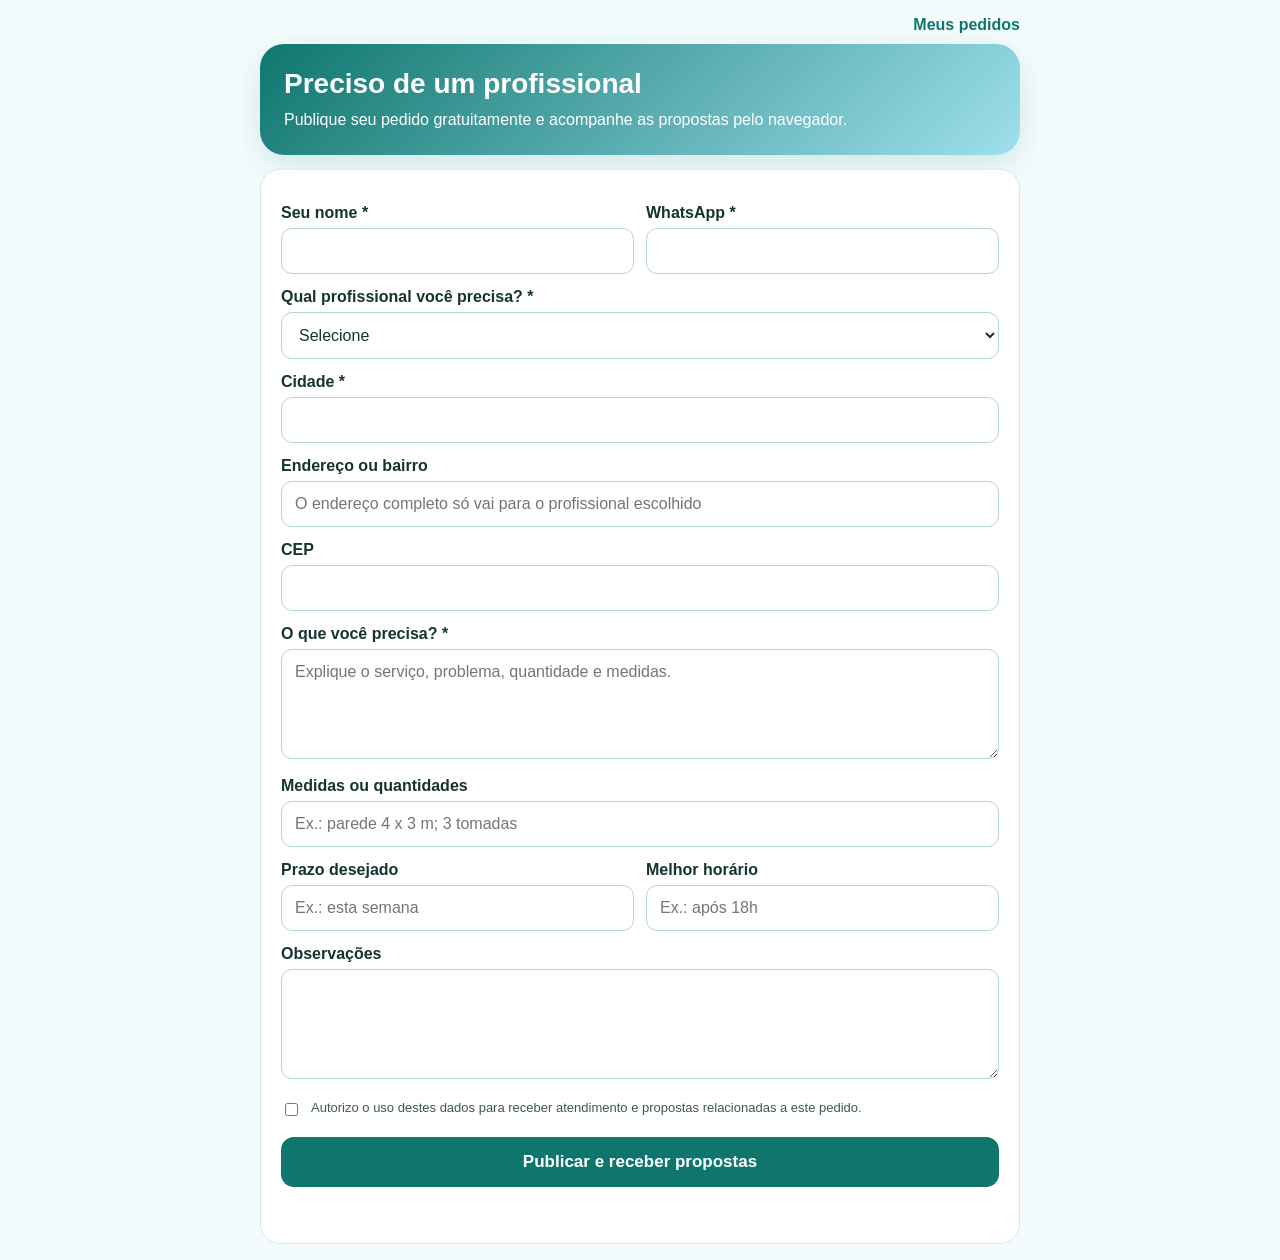
==== index.html @ acdcad5b "Publica site OrcaZap v6" ====
<!doctype html>
<html lang="pt-BR">
<head>
  <meta charset="utf-8">
  <meta name="viewport" content="width=device-width,initial-scale=1">
  <meta name="theme-color" content="#0f766e">
  <title>Preciso de um profissional | OrçaZap</title>
  <style>
    :root { font-family: Arial, Helvetica, sans-serif; color:#153431; background:#f4fbfc; }
    * { box-sizing:border-box; }
    body { margin:0; padding:16px; }
    main { max-width:760px; margin:auto; }
    header { padding:24px; border-radius:24px; background:linear-gradient(135deg,#0f766e,#9edfec); color:white; box-shadow:0 10px 30px rgba(15,118,110,.15); }
    header h1 { margin:0 0 8px; font-size:28px; }
    header p { margin:0; line-height:1.45; }
    form { margin-top:14px; padding:20px; border:1px solid #d7eaed; border-radius:20px; background:white; }
    .grid { display:grid; grid-template-columns:1fr 1fr; gap:12px; }
    label { display:block; margin:14px 0 6px; font-weight:800; }
    input, textarea, select { width:100%; padding:13px; border:1px solid #b8d5d8; border-radius:11px; font:inherit; color:#153431; background:white; }
    input:focus, textarea:focus, select:focus { outline:3px solid rgba(15,118,110,.14); border-color:#0f766e; }
    textarea { min-height:110px; resize:vertical; }
    button { width:100%; margin-top:18px; padding:15px; border:0; border-radius:13px; background:#0f766e; color:white; font-size:17px; font-weight:900; cursor:pointer; }
    button:disabled { opacity:.62; cursor:wait; }
    .small { font-size:13px; line-height:1.45; opacity:.82; }
    .choice { margin-top:16px; padding:14px; border-radius:14px; background:#eaf7fb; border:1px solid #d8ecef; }
    .check { display:flex; gap:10px; align-items:flex-start; font-weight:400; margin:0; }
    .check input { width:auto; margin-top:4px; }
    #status { min-height:24px; margin-top:12px; font-weight:800; }
    .success { color:#0f766e; }
    .error { color:#a11f1f; }
    .hidden { display:none; }
    @media (max-width:620px) { body{padding:10px}.grid{grid-template-columns:1fr;gap:0}header{padding:20px}form{padding:16px} }
  </style>
</head>
<body>
<main>
  <nav style="display:flex;justify-content:flex-end;margin-bottom:10px">
    <a href="meus-pedidos.html" style="color:#0f766e;font-weight:800;text-decoration:none">Meus pedidos</a>
  </nav>
  <header>
    <h1 id="pageTitle">Preciso de um profissional</h1>
    <p id="pageSubtitle">Descreva o serviço e receba propostas de profissionais compatíveis.</p>
  </header>

  <form id="orderForm">
    <div class="grid">
      <div>
        <label for="clientName">Seu nome *</label>
        <input id="clientName" required autocomplete="name" maxlength="120">
      </div>
      <div>
        <label for="clientPhone">WhatsApp *</label>
        <input id="clientPhone" required inputmode="tel" autocomplete="tel" maxlength="30">
      </div>
    </div>

    <label id="professionLabel" for="profession">Qual profissional você precisa? *</label>
    <select id="profession" required>
      <option value="">Selecione</option>
      <option>Pedreiro</option>
      <option>Pintor</option>
      <option>Eletricista</option>
      <option>Encanador</option>
      <option>Técnico de T.I.</option>
      <option>Confeitaria, doces e salgados</option>
      <option>Produtora de casting</option>
      <option>Outros</option>
    </select>

    <label for="city">Cidade *</label>
    <input id="city" required autocomplete="address-level2" maxlength="120">

    <label for="address">Endereço ou bairro</label>
    <input id="address" placeholder="O endereço completo só vai para o profissional escolhido" maxlength="220">

    <label for="postalCode">CEP</label>
    <input id="postalCode" inputmode="numeric" autocomplete="postal-code" maxlength="20">

    <label for="serviceText">O que você precisa? *</label>
    <textarea id="serviceText" required maxlength="3000" placeholder="Explique o serviço, problema, quantidade e medidas."></textarea>

    <label for="measurements">Medidas ou quantidades</label>
    <input id="measurements" maxlength="500" placeholder="Ex.: parede 4 x 3 m; 3 tomadas">

    <div class="grid">
      <div>
        <label for="desiredDate">Prazo desejado</label>
        <input id="desiredDate" maxlength="120" placeholder="Ex.: esta semana">
      </div>
      <div>
        <label for="bestContactTime">Melhor horário</label>
        <input id="bestContactTime" maxlength="120" placeholder="Ex.: após 18h">
      </div>
    </div>

    <label for="notes">Observações</label>
    <textarea id="notes" maxlength="1500"></textarea>

    <div id="marketplaceChoice" class="choice hidden">
      <label class="check">
        <input id="marketplaceConsent" type="checkbox">
        <span>
          Também quero comparar propostas de outros profissionais compatíveis.
          <br><span class="small">Seu telefone fica protegido até você escolher uma proposta.</span>
        </span>
      </label>
    </div>

    <label class="check" style="margin-top:16px">
      <input id="privacyConsent" type="checkbox" required>
      <span class="small">Autorizo o uso destes dados para receber atendimento e propostas relacionadas a este pedido.</span>
    </label>

    <button id="submitButton" type="submit">Publicar pedido</button>
    <div id="status" role="status" aria-live="polite"></div>
  </form>
</main>

<script src="config.js"></script>
<script>
  const cfg = window.ORCAZAP_BACKEND || {};
  const params = new URLSearchParams(location.search);
  const slug = params.get('p') || '';
  const partnerCode = params.get('loja') || '';
  const referralCode = params.get('ref') || '';
  const directMode = Boolean(slug);
  let professional = null;

  const form = document.getElementById('orderForm');
  const statusEl = document.getElementById('status');
  const button = document.getElementById('submitButton');
  const profession = document.getElementById('profession');
  const marketplaceChoice = document.getElementById('marketplaceChoice');

  function status(message, type='') {
    statusEl.textContent = message;
    statusEl.className = type;
  }

  async function rpc(name, body) {
    const base = String(cfg.supabaseUrl || '').replace(/\/+$/, '');
    const response = await fetch(`${base}/rest/v1/rpc/${name}`, {
      method:'POST',
      headers:{
        apikey:cfg.supabaseAnonKey,
        Authorization:`Bearer ${cfg.supabaseAnonKey}`,
        'Content-Type':'application/json'
      },
      body:JSON.stringify(body)
    });

    const raw = await response.text();
    let data = null;
    if (raw.trim()) {
      try { data = JSON.parse(raw); } catch (_) { data = raw; }
    }

    if (!response.ok) {
      throw new Error(data?.message || data?.hint || 'Não foi possível concluir.');
    }
    return data;
  }

  async function preparePage() {
    if (!cfg.supabaseUrl || !cfg.supabaseAnonKey) {
      status('Página ainda não configurada.', 'error');
      button.disabled = true;
      return;
    }

    if (!directMode) {
      document.getElementById('pageTitle').textContent = 'Preciso de um profissional';
      document.getElementById('pageSubtitle').textContent =
        'Publique seu pedido gratuitamente e acompanhe as propostas pelo navegador.';
      button.textContent = 'Publicar e receber propostas';
      return;
    }

    try {
      const rows = await rpc('orcazap_get_public_professional', { p_slug:slug });
      if (!Array.isArray(rows) || !rows.length) {
        throw new Error('Profissional não encontrado ou link desativado.');
      }

      professional = rows[0];
      document.getElementById('pageTitle').textContent =
        `Pedir orçamento para ${professional.display_name}`;
      const ratingCount = Number(professional.rating_count || 0);
      const ratingAverage = Number(professional.rating_average || 0);
      document.getElementById('pageSubtitle').textContent = [
        professional.profession,
        professional.city,
        ratingCount ? `★ ${ratingAverage.toFixed(1)} (${ratingCount})` : ''
      ].filter(Boolean).join(' • ');
      profession.value = professional.profession;
      profession.disabled = true;
      marketplaceChoice.classList.remove('hidden');
      button.textContent = 'Enviar pedido';
    } catch (error) {
      status(error.message, 'error');
      button.disabled = true;
    }
  }

  form.addEventListener('submit', async (event) => {
    event.preventDefault();
    button.disabled = true;
    status('Enviando pedido...');

    const data = {
      clientName:document.getElementById('clientName').value.trim(),
      clientPhone:document.getElementById('clientPhone').value.trim(),
      profession:profession.value.trim(),
      city:document.getElementById('city').value.trim(),
      address:document.getElementById('address').value.trim(),
      postalCode:document.getElementById('postalCode').value.trim(),
      serviceText:document.getElementById('serviceText').value.trim(),
      measurements:document.getElementById('measurements').value.trim(),
      desiredDate:document.getElementById('desiredDate').value.trim(),
      bestContactTime:document.getElementById('bestContactTime').value.trim(),
      notes:document.getElementById('notes').value.trim()
    };

    try {
      let marketplaceResult = null;

      if (directMode) {
        await rpc('orcazap_submit_order_request', {
          p_slug:slug,
          p_client_name:data.clientName,
          p_client_phone:data.clientPhone,
          p_address:data.address,
          p_city:data.city,
          p_postal_code:data.postalCode,
          p_service_text:data.serviceText,
          p_measurements:data.measurements,
          p_desired_date:data.desiredDate,
          p_best_contact_time:data.bestContactTime,
          p_notes:data.notes
        });

        if (document.getElementById('marketplaceConsent').checked) {
          marketplaceResult = await rpc('orcazap_create_marketplace_request', {
            p_client_name:data.clientName,
            p_client_phone:data.clientPhone,
            p_city:data.city,
            p_profession:data.profession,
            p_service_text:data.serviceText,
            p_measurements:data.measurements,
            p_desired_date:data.desiredDate,
            p_notes:[
              data.notes,
              data.bestContactTime ? `Melhor horário: ${data.bestContactTime}` : '',
              referralCode ? `Código de origem: ${referralCode}` : ''
            ].filter(Boolean).join('\n'),
            p_origin_slug:slug,
            p_partner_code:partnerCode
          });
        }
      } else {
        marketplaceResult = await rpc('orcazap_create_marketplace_request', {
          p_client_name:data.clientName,
          p_client_phone:data.clientPhone,
          p_city:data.city,
          p_profession:data.profession,
          p_service_text:data.serviceText,
          p_measurements:data.measurements,
          p_desired_date:data.desiredDate,
          p_notes:[
            data.notes,
            data.bestContactTime ? `Melhor horário: ${data.bestContactTime}` : '',
            referralCode ? `Código de origem: ${referralCode}` : ''
          ].filter(Boolean).join('\n'),
          p_origin_slug:'',
          p_partner_code:partnerCode
        });
      }

      if (marketplaceResult?.access_token) {
        const accessToken = String(marketplaceResult.access_token);
        const recent = JSON.parse(
          localStorage.getItem('orcazap_recent_requests_v1') || '[]'
        ).filter(item => item && item.token !== accessToken);

        recent.unshift({
          token: accessToken,
          profession: data.profession,
          city: data.city,
          serviceText: data.serviceText,
          createdAt: new Date().toISOString()
        });

        localStorage.setItem(
          'orcazap_recent_requests_v1',
          JSON.stringify(recent.slice(0, 20))
        );

        const token = encodeURIComponent(accessToken);
        location.href = `acompanhar.html?t=${token}`;
        return;
      }

      form.reset();
      if (directMode && professional) {
        profession.value = professional.profession;
      }
      status('Pedido enviado com sucesso. O profissional entrará em contato.', 'success');
    } catch (error) {
      status(error.message || 'Não foi possível enviar. Tente novamente.', 'error');
    } finally {
      button.disabled = false;
    }
  });

  preparePage();
</script>
</body>
</html>
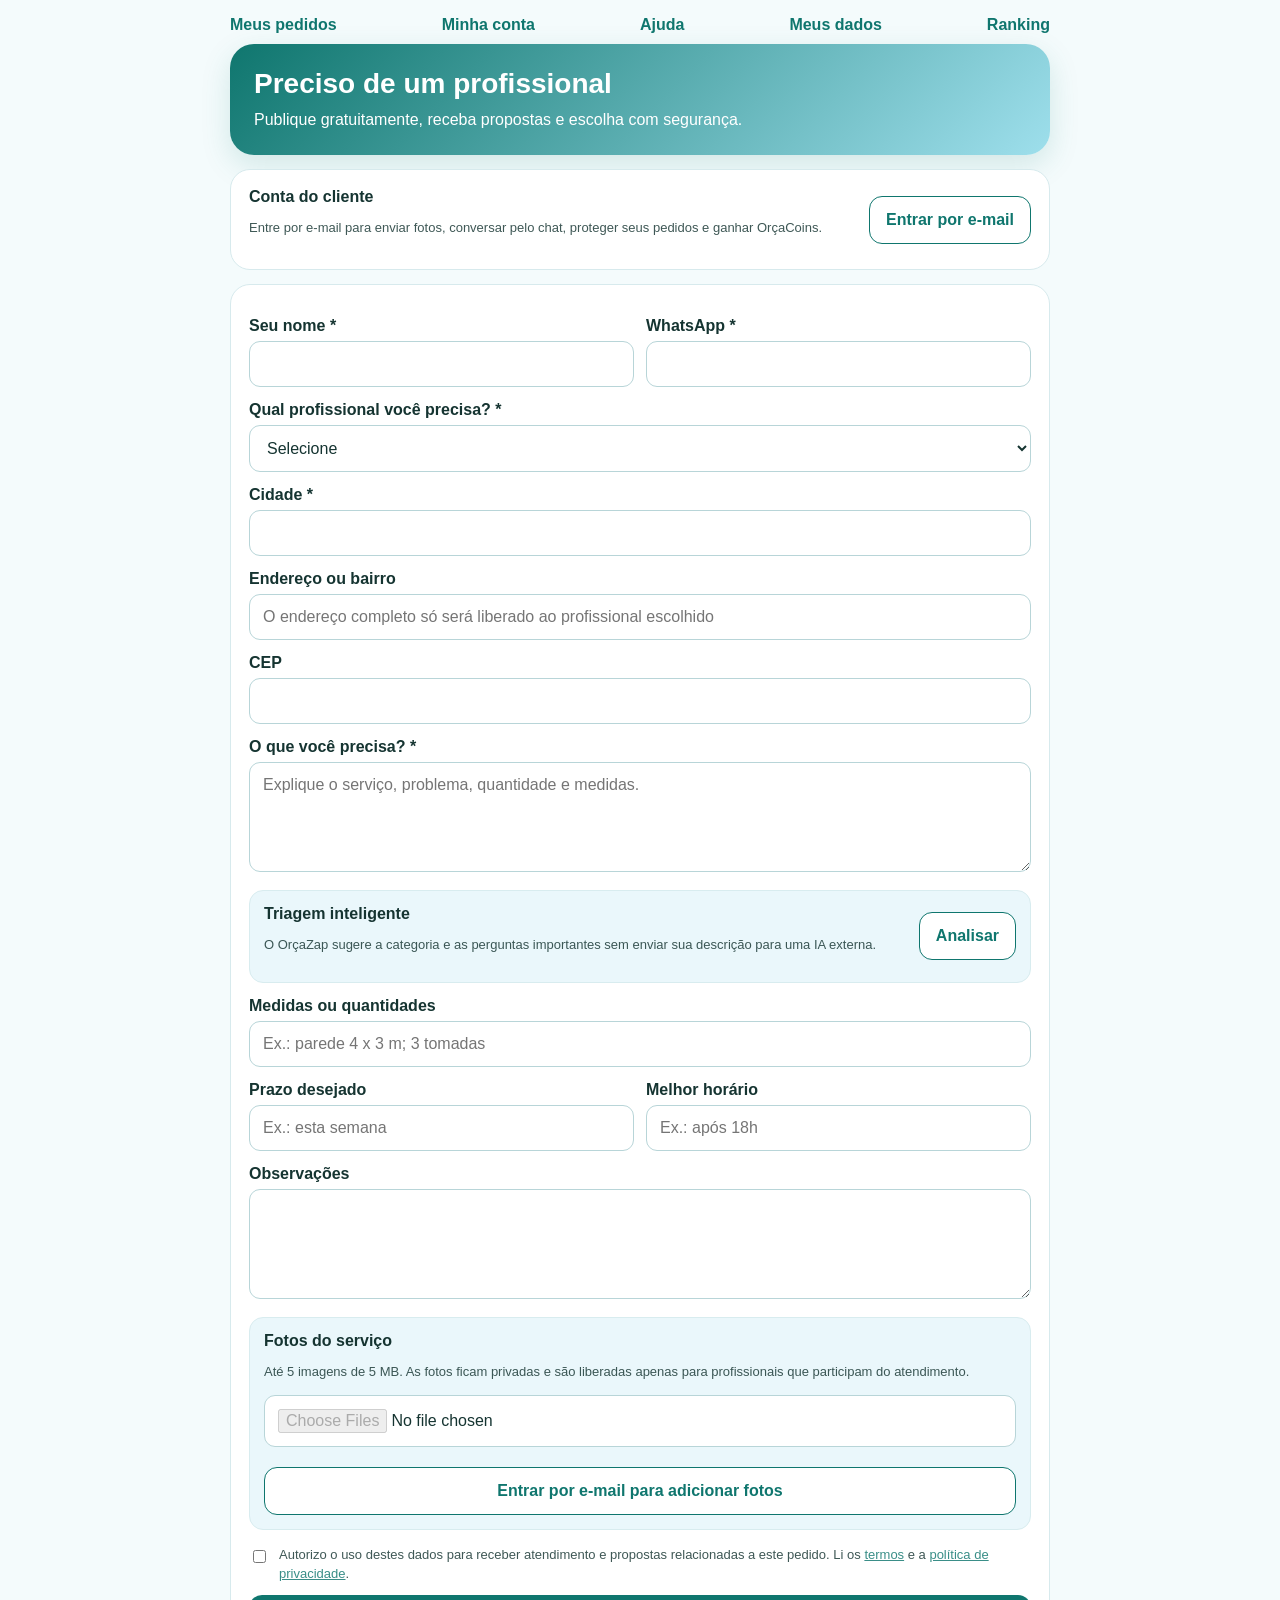
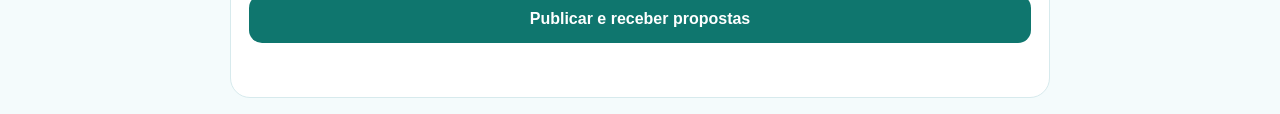
==== commit f1623709: "Publica portal OrçaZap v15 Finalíssima" ====
--- a/index.html
+++ b/index.html
@@ -5,44 +5,31 @@
   <meta name="viewport" content="width=device-width,initial-scale=1">
   <meta name="theme-color" content="#0f766e">
   <title>Preciso de um profissional | OrçaZap</title>
-  <style>
-    :root { font-family: Arial, Helvetica, sans-serif; color:#153431; background:#f4fbfc; }
-    * { box-sizing:border-box; }
-    body { margin:0; padding:16px; }
-    main { max-width:760px; margin:auto; }
-    header { padding:24px; border-radius:24px; background:linear-gradient(135deg,#0f766e,#9edfec); color:white; box-shadow:0 10px 30px rgba(15,118,110,.15); }
-    header h1 { margin:0 0 8px; font-size:28px; }
-    header p { margin:0; line-height:1.45; }
-    form { margin-top:14px; padding:20px; border:1px solid #d7eaed; border-radius:20px; background:white; }
-    .grid { display:grid; grid-template-columns:1fr 1fr; gap:12px; }
-    label { display:block; margin:14px 0 6px; font-weight:800; }
-    input, textarea, select { width:100%; padding:13px; border:1px solid #b8d5d8; border-radius:11px; font:inherit; color:#153431; background:white; }
-    input:focus, textarea:focus, select:focus { outline:3px solid rgba(15,118,110,.14); border-color:#0f766e; }
-    textarea { min-height:110px; resize:vertical; }
-    button { width:100%; margin-top:18px; padding:15px; border:0; border-radius:13px; background:#0f766e; color:white; font-size:17px; font-weight:900; cursor:pointer; }
-    button:disabled { opacity:.62; cursor:wait; }
-    .small { font-size:13px; line-height:1.45; opacity:.82; }
-    .choice { margin-top:16px; padding:14px; border-radius:14px; background:#eaf7fb; border:1px solid #d8ecef; }
-    .check { display:flex; gap:10px; align-items:flex-start; font-weight:400; margin:0; }
-    .check input { width:auto; margin-top:4px; }
-    #status { min-height:24px; margin-top:12px; font-weight:800; }
-    .success { color:#0f766e; }
-    .error { color:#a11f1f; }
-    .hidden { display:none; }
-    @media (max-width:620px) { body{padding:10px}.grid{grid-template-columns:1fr;gap:0}header{padding:20px}form{padding:16px} }
-  </style>
+  <link rel="stylesheet" href="styles.css">
+  <link rel="manifest" href="app.webmanifest">
+  <link rel="icon" href="icon-192.png">
+  <script src="pwa.js" defer></script>
 </head>
 <body>
 <main>
-  <nav style="display:flex;justify-content:flex-end;margin-bottom:10px">
-    <a href="meus-pedidos.html" style="color:#0f766e;font-weight:800;text-decoration:none">Meus pedidos</a>
+  <nav>
+    <a href="meus-pedidos.html">Meus pedidos</a>
+    <a href="cliente.html">Minha conta</a>
+    <a href="ajuda.html">Ajuda</a>
+    <a href="privacidade-conta.html">Meus dados</a>
+    <a href="ranking.html">Ranking</a>
   </nav>
-  <header>
+
+  <header class="hero">
     <h1 id="pageTitle">Preciso de um profissional</h1>
-    <p id="pageSubtitle">Descreva o serviço e receba propostas de profissionais compatíveis.</p>
+    <p id="pageSubtitle">
+      Descreva o serviço e receba propostas de profissionais compatíveis.
+    </p>
   </header>
 
-  <form id="orderForm">
+  <section id="accountArea" class="card"></section>
+
+  <form id="orderForm" class="card">
     <div class="grid">
       <div>
         <label for="clientName">Seu nome *</label>
@@ -54,16 +41,79 @@
       </div>
     </div>
 
-    <label id="professionLabel" for="profession">Qual profissional você precisa? *</label>
+    <label for="profession">Qual profissional você precisa? *</label>
     <select id="profession" required>
       <option value="">Selecione</option>
-      <option>Pedreiro</option>
       <option>Pintor</option>
+      <option>Pedreiro / Reformas</option>
       <option>Eletricista</option>
-      <option>Encanador</option>
+      <option>Encanador / Hidráulica</option>
+      <option>Gesseiro / Drywall</option>
+      <option>Marceneiro</option>
+      <option>Serralheiro</option>
+      <option>Vidraceiro</option>
+      <option>Técnico de ar-condicionado</option>
+      <option>Técnico de eletrodomésticos</option>
       <option>Técnico de T.I.</option>
-      <option>Confeitaria, doces e salgados</option>
+      <option>Assistência técnica de celular</option>
+      <option>Instalador de câmeras / segurança</option>
+      <option>Instalador de internet / redes</option>
+      <option>Montador de móveis</option>
+      <option>Chaveiro</option>
+      <option>Jardineiro</option>
+      <option>Piscineiro</option>
+      <option>Diarista / Faxina</option>
+      <option>Lavagem de estofados</option>
+      <option>Dedetizador</option>
+      <option>Mudanças / Frete</option>
+      <option>Mecânico</option>
+      <option>Funileiro / Pintura automotiva</option>
+      <option>Estética automotiva</option>
+      <option>Fotógrafo / Videomaker</option>
+      <option>Designer / Gráfica</option>
+      <option>Manicure / Beleza</option>
+      <option>Cabeleireiro / Barbeiro</option>
+      <option>Costureira / Ajustes</option>
+      <option>Personal trainer</option>
+      <option>Professor particular</option>
+      <option>Cuidador</option>
+      <option>Eventos / Decoração</option>
+      <option>Babá / Cuidador infantil</option>
+      <option>Pet sitter / Passeador de cães</option>
+      <option>Banho e tosa</option>
+      <option>Massagista / Terapias</option>
+      <option>Maquiadora</option>
+      <option>Depilação / Estética</option>
+      <option>Tatuador / Piercing</option>
+      <option>Aulas de música</option>
+      <option>Aulas de idiomas</option>
+      <option>Consultor de vendas</option>
+      <option>Social media</option>
+      <option>Redator / Copywriter</option>
+      <option>Desenvolvedor / Programador</option>
+      <option>Motoboy / Entregas</option>
+      <option>Guincho / Reboque</option>
+      <option>Soldador</option>
+      <option>Calheiro</option>
+      <option>Telhadista</option>
+      <option>Impermeabilização</option>
+      <option>Energia solar</option>
+      <option>Automação residencial</option>
+      <option>Tapeceiro</option>
+      <option>Sapateiro</option>
+      <option>Borracheiro</option>
+      <option>Lava-rápido</option>
+      <option>Buffet / Garçom / Churrasqueiro</option>
+      <option>DJ / Som / Iluminação</option>
+      <option>Locação de brinquedos</option>
+      <option>Recreação infantil</option>
+      <option>Personal organizer</option>
+      <option>Consultoria financeira</option>
+      <option>Serviços administrativos</option>
+      <option>Confeitaria / Doces e Salgados</option>
       <option>Produtora de casting</option>
+      <option>Vendedor autônomo de veículos</option>
+      <option>Corretor imobiliário autônomo</option>
       <option>Outros</option>
     </select>
 
@@ -71,16 +121,45 @@
     <input id="city" required autocomplete="address-level2" maxlength="120">
 
     <label for="address">Endereço ou bairro</label>
-    <input id="address" placeholder="O endereço completo só vai para o profissional escolhido" maxlength="220">
+    <input
+      id="address"
+      maxlength="220"
+      placeholder="O endereço completo só será liberado ao profissional escolhido"
+    >
 
     <label for="postalCode">CEP</label>
     <input id="postalCode" inputmode="numeric" autocomplete="postal-code" maxlength="20">
 
     <label for="serviceText">O que você precisa? *</label>
-    <textarea id="serviceText" required maxlength="3000" placeholder="Explique o serviço, problema, quantidade e medidas."></textarea>
+    <textarea
+      id="serviceText"
+      required
+      maxlength="3000"
+      placeholder="Explique o serviço, problema, quantidade e medidas."
+    ></textarea>
+
+
+    <section id="smartTriageArea" class="choice">
+      <div class="account-bar">
+        <div>
+          <strong>Triagem inteligente</strong>
+          <p class="small">
+            O OrçaZap sugere a categoria e as perguntas importantes sem enviar sua descrição para uma IA externa.
+          </p>
+        </div>
+        <button id="triageButton" type="button" class="secondary">
+          Analisar
+        </button>
+      </div>
+      <div id="triageResult" class="hidden"></div>
+    </section>
 
     <label for="measurements">Medidas ou quantidades</label>
-    <input id="measurements" maxlength="500" placeholder="Ex.: parede 4 x 3 m; 3 tomadas">
+    <input
+      id="measurements"
+      maxlength="500"
+      placeholder="Ex.: parede 4 x 3 m; 3 tomadas"
+    >
 
     <div class="grid">
       <div>
@@ -95,224 +174,56 @@
 
     <label for="notes">Observações</label>
     <textarea id="notes" maxlength="1500"></textarea>
+
+    <section id="photoArea" class="choice">
+      <strong>Fotos do serviço</strong>
+      <p class="small">
+        Até 5 imagens de 5 MB. As fotos ficam privadas e são liberadas
+        apenas para profissionais que participam do atendimento.
+      </p>
+      <input
+        id="photos"
+        type="file"
+        accept="image/jpeg,image/png,image/webp"
+        multiple
+      >
+      <ul id="photoList" class="file-list"></ul>
+      <button id="photoLoginButton" type="button" class="secondary hidden">
+        Entrar por e-mail para adicionar fotos
+      </button>
+    </section>
 
     <div id="marketplaceChoice" class="choice hidden">
       <label class="check">
         <input id="marketplaceConsent" type="checkbox">
         <span>
           Também quero comparar propostas de outros profissionais compatíveis.
-          <br><span class="small">Seu telefone fica protegido até você escolher uma proposta.</span>
+          <br>
+          <span class="small">
+            O telefone permanece protegido até você escolher uma proposta.
+          </span>
         </span>
       </label>
     </div>
 
     <label class="check" style="margin-top:16px">
       <input id="privacyConsent" type="checkbox" required>
-      <span class="small">Autorizo o uso destes dados para receber atendimento e propostas relacionadas a este pedido.</span>
+      <span class="small">
+        Autorizo o uso destes dados para receber atendimento e propostas
+        relacionadas a este pedido. Li os
+        <a href="termos.html" target="_blank">termos</a> e a
+        <a href="privacidade.html" target="_blank">política de privacidade</a>.
+      </span>
     </label>
 
     <button id="submitButton" type="submit">Publicar pedido</button>
-    <div id="status" role="status" aria-live="polite"></div>
+    <div id="status" class="status" role="status" aria-live="polite"></div>
   </form>
 </main>
 
 <script src="config.js"></script>
-<script>
-  const cfg = window.ORCAZAP_BACKEND || {};
-  const params = new URLSearchParams(location.search);
-  const slug = params.get('p') || '';
-  const partnerCode = params.get('loja') || '';
-  const referralCode = params.get('ref') || '';
-  const directMode = Boolean(slug);
-  let professional = null;
-
-  const form = document.getElementById('orderForm');
-  const statusEl = document.getElementById('status');
-  const button = document.getElementById('submitButton');
-  const profession = document.getElementById('profession');
-  const marketplaceChoice = document.getElementById('marketplaceChoice');
-
-  function status(message, type='') {
-    statusEl.textContent = message;
-    statusEl.className = type;
-  }
-
-  async function rpc(name, body) {
-    const base = String(cfg.supabaseUrl || '').replace(/\/+$/, '');
-    const response = await fetch(`${base}/rest/v1/rpc/${name}`, {
-      method:'POST',
-      headers:{
-        apikey:cfg.supabaseAnonKey,
-        Authorization:`Bearer ${cfg.supabaseAnonKey}`,
-        'Content-Type':'application/json'
-      },
-      body:JSON.stringify(body)
-    });
-
-    const raw = await response.text();
-    let data = null;
-    if (raw.trim()) {
-      try { data = JSON.parse(raw); } catch (_) { data = raw; }
-    }
-
-    if (!response.ok) {
-      throw new Error(data?.message || data?.hint || 'Não foi possível concluir.');
-    }
-    return data;
-  }
-
-  async function preparePage() {
-    if (!cfg.supabaseUrl || !cfg.supabaseAnonKey) {
-      status('Página ainda não configurada.', 'error');
-      button.disabled = true;
-      return;
-    }
-
-    if (!directMode) {
-      document.getElementById('pageTitle').textContent = 'Preciso de um profissional';
-      document.getElementById('pageSubtitle').textContent =
-        'Publique seu pedido gratuitamente e acompanhe as propostas pelo navegador.';
-      button.textContent = 'Publicar e receber propostas';
-      return;
-    }
-
-    try {
-      const rows = await rpc('orcazap_get_public_professional', { p_slug:slug });
-      if (!Array.isArray(rows) || !rows.length) {
-        throw new Error('Profissional não encontrado ou link desativado.');
-      }
-
-      professional = rows[0];
-      document.getElementById('pageTitle').textContent =
-        `Pedir orçamento para ${professional.display_name}`;
-      const ratingCount = Number(professional.rating_count || 0);
-      const ratingAverage = Number(professional.rating_average || 0);
-      document.getElementById('pageSubtitle').textContent = [
-        professional.profession,
-        professional.city,
-        ratingCount ? `★ ${ratingAverage.toFixed(1)} (${ratingCount})` : ''
-      ].filter(Boolean).join(' • ');
-      profession.value = professional.profession;
-      profession.disabled = true;
-      marketplaceChoice.classList.remove('hidden');
-      button.textContent = 'Enviar pedido';
-    } catch (error) {
-      status(error.message, 'error');
-      button.disabled = true;
-    }
-  }
-
-  form.addEventListener('submit', async (event) => {
-    event.preventDefault();
-    button.disabled = true;
-    status('Enviando pedido...');
-
-    const data = {
-      clientName:document.getElementById('clientName').value.trim(),
-      clientPhone:document.getElementById('clientPhone').value.trim(),
-      profession:profession.value.trim(),
-      city:document.getElementById('city').value.trim(),
-      address:document.getElementById('address').value.trim(),
-      postalCode:document.getElementById('postalCode').value.trim(),
-      serviceText:document.getElementById('serviceText').value.trim(),
-      measurements:document.getElementById('measurements').value.trim(),
-      desiredDate:document.getElementById('desiredDate').value.trim(),
-      bestContactTime:document.getElementById('bestContactTime').value.trim(),
-      notes:document.getElementById('notes').value.trim()
-    };
-
-    try {
-      let marketplaceResult = null;
-
-      if (directMode) {
-        await rpc('orcazap_submit_order_request', {
-          p_slug:slug,
-          p_client_name:data.clientName,
-          p_client_phone:data.clientPhone,
-          p_address:data.address,
-          p_city:data.city,
-          p_postal_code:data.postalCode,
-          p_service_text:data.serviceText,
-          p_measurements:data.measurements,
-          p_desired_date:data.desiredDate,
-          p_best_contact_time:data.bestContactTime,
-          p_notes:data.notes
-        });
-
-        if (document.getElementById('marketplaceConsent').checked) {
-          marketplaceResult = await rpc('orcazap_create_marketplace_request', {
-            p_client_name:data.clientName,
-            p_client_phone:data.clientPhone,
-            p_city:data.city,
-            p_profession:data.profession,
-            p_service_text:data.serviceText,
-            p_measurements:data.measurements,
-            p_desired_date:data.desiredDate,
-            p_notes:[
-              data.notes,
-              data.bestContactTime ? `Melhor horário: ${data.bestContactTime}` : '',
-              referralCode ? `Código de origem: ${referralCode}` : ''
-            ].filter(Boolean).join('\n'),
-            p_origin_slug:slug,
-            p_partner_code:partnerCode
-          });
-        }
-      } else {
-        marketplaceResult = await rpc('orcazap_create_marketplace_request', {
-          p_client_name:data.clientName,
-          p_client_phone:data.clientPhone,
-          p_city:data.city,
-          p_profession:data.profession,
-          p_service_text:data.serviceText,
-          p_measurements:data.measurements,
-          p_desired_date:data.desiredDate,
-          p_notes:[
-            data.notes,
-            data.bestContactTime ? `Melhor horário: ${data.bestContactTime}` : '',
-            referralCode ? `Código de origem: ${referralCode}` : ''
-          ].filter(Boolean).join('\n'),
-          p_origin_slug:'',
-          p_partner_code:partnerCode
-        });
-      }
-
-      if (marketplaceResult?.access_token) {
-        const accessToken = String(marketplaceResult.access_token);
-        const recent = JSON.parse(
-          localStorage.getItem('orcazap_recent_requests_v1') || '[]'
-        ).filter(item => item && item.token !== accessToken);
-
-        recent.unshift({
-          token: accessToken,
-          profession: data.profession,
-          city: data.city,
-          serviceText: data.serviceText,
-          createdAt: new Date().toISOString()
-        });
-
-        localStorage.setItem(
-          'orcazap_recent_requests_v1',
-          JSON.stringify(recent.slice(0, 20))
-        );
-
-        const token = encodeURIComponent(accessToken);
-        location.href = `acompanhar.html?t=${token}`;
-        return;
-      }
-
-      form.reset();
-      if (directMode && professional) {
-        profession.value = professional.profession;
-      }
-      status('Pedido enviado com sucesso. O profissional entrará em contato.', 'success');
-    } catch (error) {
-      status(error.message || 'Não foi possível enviar. Tente novamente.', 'error');
-    } finally {
-      button.disabled = false;
-    }
-  });
-
-  preparePage();
-</script>
+<script src="auth.js"></script>
+<script src="smart-triage.js"></script>
+<script src="index.js"></script>
 </body>
 </html>
--- a/styles.css
+++ b/styles.css
@@ -0,0 +1,268 @@
+:root {
+  font-family: Arial, Helvetica, sans-serif;
+  color: #153431;
+  background: #f4fbfc;
+  color-scheme: light;
+}
+* { box-sizing: border-box; }
+body { margin: 0; padding: 16px; }
+main { width: min(820px, 100%); margin: auto; }
+a { color: #0f766e; }
+nav {
+  display: flex;
+  justify-content: space-between;
+  align-items: center;
+  gap: 12px;
+  margin-bottom: 10px;
+}
+nav a {
+  font-weight: 800;
+  text-decoration: none;
+}
+.hero {
+  padding: 24px;
+  border-radius: 24px;
+  background: linear-gradient(135deg, #0f766e, #9edfec);
+  color: white;
+  box-shadow: 0 10px 30px rgba(15, 118, 110, .15);
+}
+.hero h1 { margin: 0 0 8px; font-size: 28px; }
+.hero p { margin: 0; line-height: 1.45; }
+.card, .proposal {
+  margin-top: 14px;
+  padding: 18px;
+  border: 1px solid #d7eaed;
+  border-radius: 20px;
+  background: white;
+}
+.proposal.accepted {
+  border: 2px solid #0f766e;
+  background: #effcf8;
+}
+.grid {
+  display: grid;
+  grid-template-columns: 1fr 1fr;
+  gap: 12px;
+}
+label {
+  display: block;
+  margin: 14px 0 6px;
+  font-weight: 800;
+}
+input, textarea, select {
+  width: 100%;
+  padding: 13px;
+  border: 1px solid #b8d5d8;
+  border-radius: 11px;
+  background: white;
+  color: #153431;
+  font: inherit;
+}
+input:focus, textarea:focus, select:focus {
+  outline: 3px solid rgba(15, 118, 110, .14);
+  border-color: #0f766e;
+}
+textarea { min-height: 110px; resize: vertical; }
+button, .button {
+  display: inline-flex;
+  width: 100%;
+  min-height: 48px;
+  align-items: center;
+  justify-content: center;
+  gap: 8px;
+  margin-top: 12px;
+  padding: 13px 16px;
+  border: 0;
+  border-radius: 13px;
+  background: #0f766e;
+  color: white;
+  font: inherit;
+  font-weight: 900;
+  text-decoration: none;
+  cursor: pointer;
+}
+button.secondary, .button.secondary {
+  border: 1px solid #0f766e;
+  background: white;
+  color: #0f766e;
+}
+button.danger {
+  border: 1px solid #a11f1f;
+  background: white;
+  color: #a11f1f;
+}
+button:disabled { opacity: .58; cursor: default; }
+.small { font-size: 13px; line-height: 1.45; opacity: .82; }
+.muted { opacity: .72; }
+.choice, .info {
+  margin-top: 14px;
+  padding: 14px;
+  border: 1px solid #d8ecef;
+  border-radius: 14px;
+  background: #eaf7fb;
+}
+.success-box {
+  border-color: #bce7d7;
+  background: #effcf8;
+}
+.warning-box {
+  border-color: #f2d19b;
+  background: #fff8e8;
+}
+.error-box {
+  border-color: #f0b8b8;
+  background: #fff1f1;
+}
+.check {
+  display: flex;
+  gap: 10px;
+  align-items: flex-start;
+  margin: 0;
+  font-weight: 400;
+}
+.check input { width: auto; margin-top: 4px; }
+.tag {
+  display: inline-block;
+  padding: 5px 9px;
+  border-radius: 999px;
+  background: #eaf7fb;
+  color: #153431;
+  font-size: 12px;
+  font-weight: 800;
+}
+.rating { color: #0f766e; font-weight: 900; }
+.stars { color: #0f766e; font-size: 25px; letter-spacing: 3px; }
+.status {
+  min-height: 24px;
+  margin-top: 12px;
+  font-weight: 800;
+}
+.status.success { color: #0f766e; }
+.status.error { color: #a11f1f; }
+.hidden { display: none !important; }
+.account-bar {
+  display: flex;
+  align-items: center;
+  gap: 12px;
+}
+.account-bar > div { flex: 1; }
+.account-bar button, .account-bar .button {
+  width: auto;
+  margin: 0;
+}
+.metrics {
+  display: grid;
+  grid-template-columns: repeat(3, 1fr);
+  gap: 10px;
+  margin-top: 14px;
+}
+.metric {
+  padding: 14px;
+  border: 1px solid #d7eaed;
+  border-radius: 16px;
+  background: white;
+  text-align: center;
+}
+.metric strong {
+  display: block;
+  color: #0f766e;
+  font-size: 24px;
+}
+.file-list {
+  margin: 8px 0 0;
+  padding-left: 20px;
+}
+.gallery {
+  display: grid;
+  grid-template-columns: repeat(2, 1fr);
+  gap: 10px;
+  margin-top: 12px;
+}
+.gallery figure {
+  margin: 0;
+  overflow: hidden;
+  border: 1px solid #d7eaed;
+  border-radius: 14px;
+  background: white;
+}
+.gallery img {
+  display: block;
+  width: 100%;
+  aspect-ratio: 4 / 3;
+  object-fit: cover;
+}
+.gallery figcaption {
+  padding: 8px;
+  font-size: 12px;
+}
+.chat-panel {
+  margin-top: 12px;
+  padding: 14px;
+  border: 1px solid #d7eaed;
+  border-radius: 16px;
+  background: #f8fcfc;
+}
+.messages {
+  max-height: 380px;
+  overflow-y: auto;
+  padding: 6px;
+}
+.message {
+  max-width: 82%;
+  margin: 8px 0;
+  padding: 10px 12px;
+  border-radius: 15px;
+  white-space: pre-wrap;
+}
+.message.client {
+  margin-left: auto;
+  border-bottom-right-radius: 4px;
+  background: #0f766e;
+  color: white;
+}
+.message.professional {
+  margin-right: auto;
+  border: 1px solid #d7eaed;
+  border-bottom-left-radius: 4px;
+  background: white;
+}
+.message time {
+  display: block;
+  margin-top: 4px;
+  font-size: 11px;
+  opacity: .72;
+  text-align: right;
+}
+.inline-actions {
+  display: grid;
+  grid-template-columns: 1fr 1fr;
+  gap: 8px;
+}
+.review-box {
+  margin-top: 14px;
+  padding: 16px;
+  border-radius: 16px;
+  background: #eaf7fb;
+}
+@media (max-width: 640px) {
+  body { padding: 10px; }
+  .grid, .metrics, .gallery, .inline-actions {
+    grid-template-columns: 1fr;
+  }
+  .hero { padding: 20px; }
+  .account-bar { align-items: flex-start; flex-direction: column; }
+  .account-bar button, .account-bar .button { width: 100%; }
+}
+
+.pwa-install-button {
+  position: fixed;
+  right: 16px;
+  bottom: 16px;
+  z-index: 1000;
+  width: auto;
+  min-height: 44px;
+  margin: 0;
+  padding: 11px 16px;
+  border-radius: 999px;
+  box-shadow: 0 10px 24px rgba(15, 118, 110, .28);
+}
